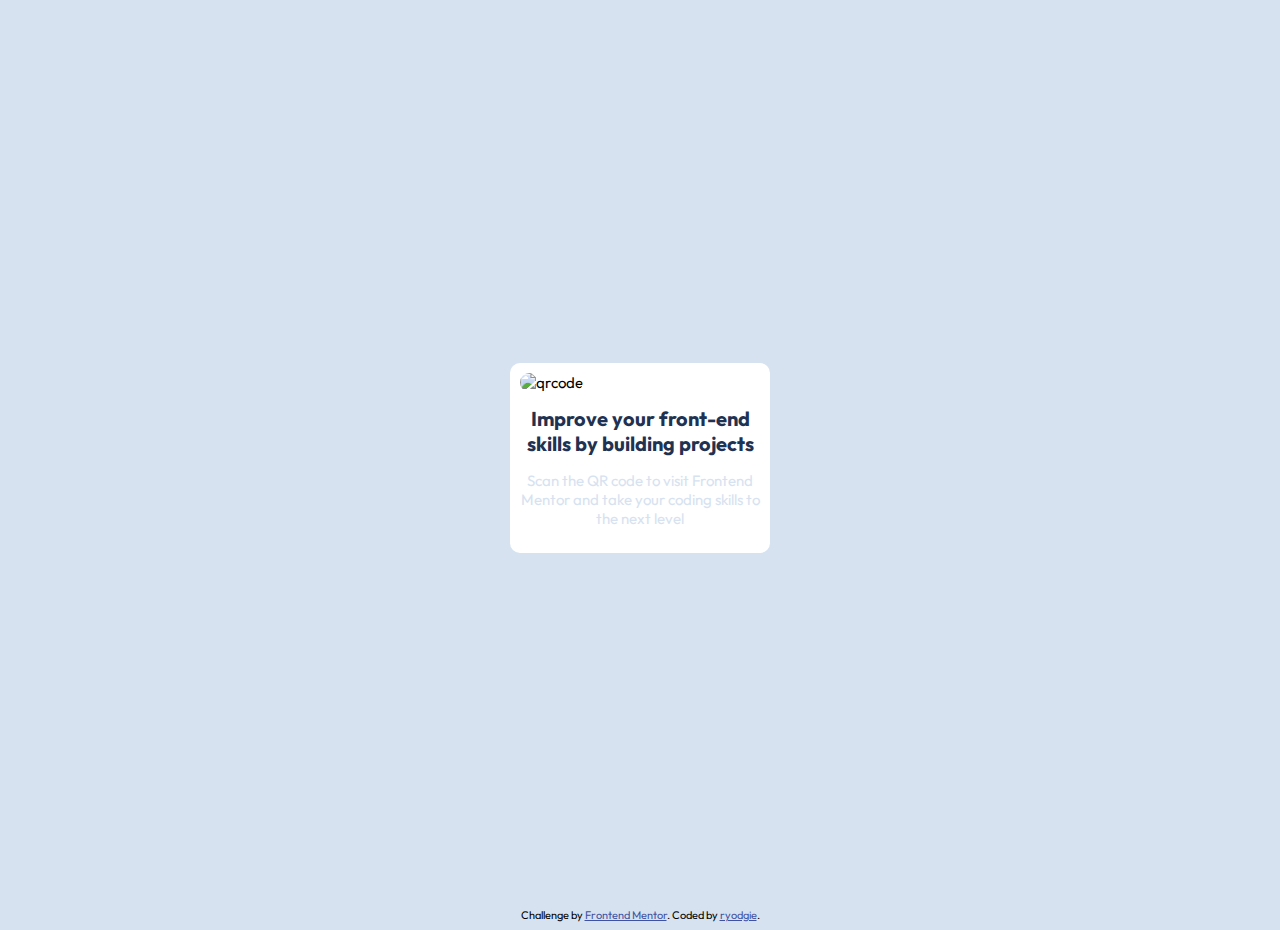
==== index.html @ 45eadb2a "-" ====
<!DOCTYPE html>
<html lang="en">
  <head>
    <meta charset="UTF-8" />
    <meta name="viewport" content="width=device-width, initial-scale=1.0" />
    <!-- displays site properly based on user's device -->
    <link
      rel="icon"
      type="image/png"
      sizes="32x32"
      href="./images/favicon-32x32.png"
    />
    <link rel="preconnect" href="https://fonts.googleapis.com" />
    <link rel="preconnect" href="https://fonts.gstatic.com" crossorigin />
    <link
      href="https://fonts.googleapis.com/css2?family=Outfit:wght@400;700&display=swap"
      rel="stylesheet"
    />
    <link rel="stylesheet" href="./styles.css" />
    <title>Frontend Mentor | QR code component</title>
  </head>
  <body>
    <div class="container">
      <div class="card">
        <img src="./images/image-qr-code.png" alt="qrcode" />
        <h1>Improve your front-end skills by building projects</h1>
        <p>
          Scan the QR code to visit Frontend Mentor and take your coding skills
          to the next level
        </p>
      </div>
    </div>

    <div class="attribution">
      Challenge by
      <a href="https://www.frontendmentor.io?ref=challenge" target="_blank"
        >Frontend Mentor</a
      >. Coded by <a href="#">ryodgie</a>.
    </div>
  </body>
</html>
---- styles.css ----
:root {
  --white: hsl(0, 0%, 100%);
  --light-gray: hsl(212, 45%, 89%);
  --grayish-blue: hsl(220, 15%, 55%);
  --dark-blue: hsl(218, 44%, 22%);
}

body {
  font-family: "Outfit", sans-serif;
  font-size: 15px;
  background: var(--light-gray);
}

.attribution {
  font-size: 11px;
  text-align: center;
}
.attribution a {
  color: hsl(228, 45%, 44%);
}

.container {
  max-width: 1440px;
  display: flex;
  justify-content: center;
  align-items: center;
  margin: 0 auto;
  height: 100vh;
}

.card {
  /* display: flex; */
  flex-direction: column;
  background: var(--white);
  max-width: 240px;
  justify-content: center;
  border-radius: 10px;
  padding: 10px;
}

img {
  width: 240px;
  border-radius: 10px;
}

h1 {
  color: var(--dark-blue);
  font-size: 20px;
  text-align: center;
  font-weight: 700;
}

p {
  color: var(--light-gray);
  font-size: 15px;
  font-weight: 400;
  text-align: center;
}
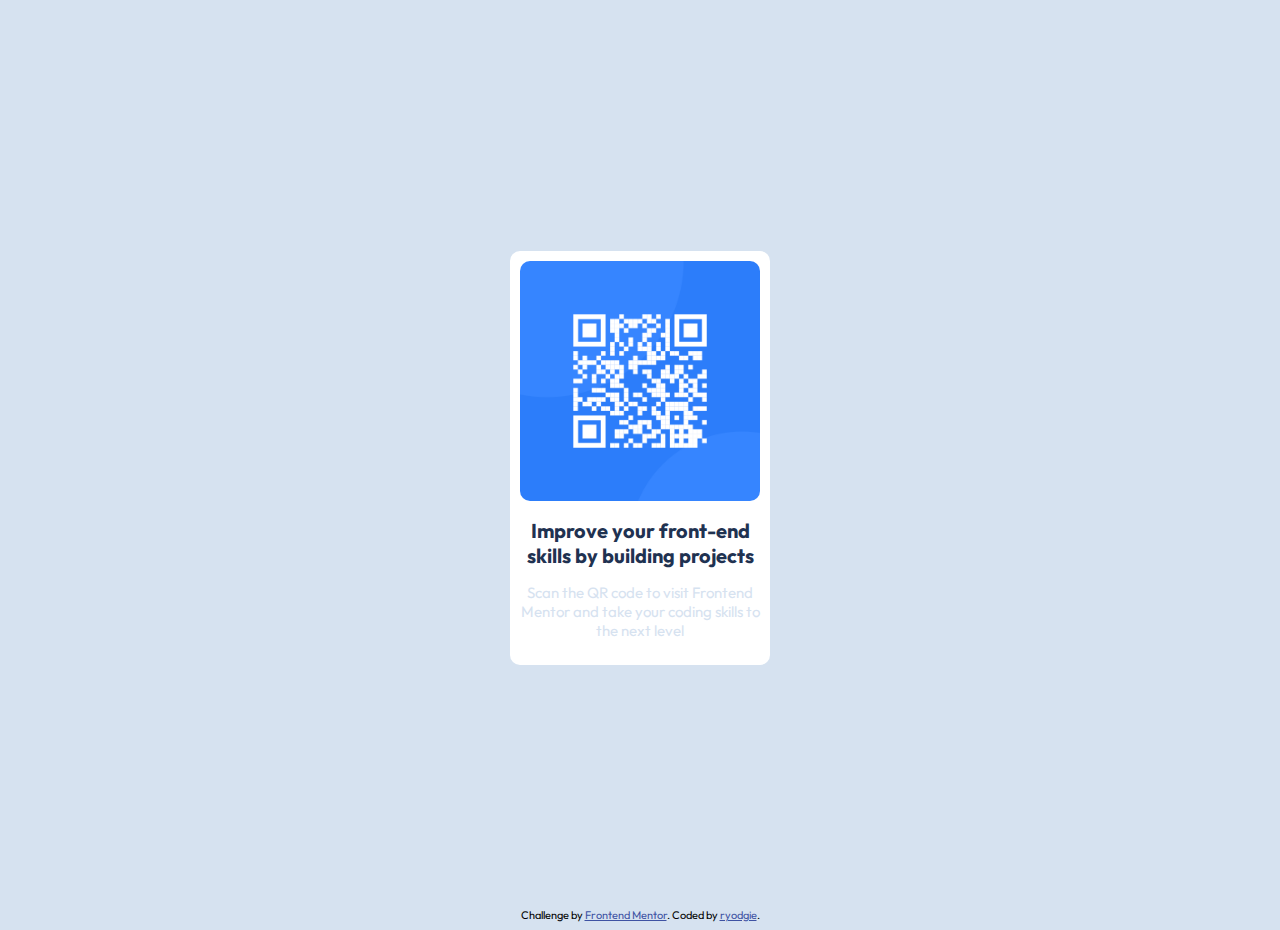
==== commit 920ef557: "Update index.html" ====
--- a/index.html
+++ b/index.html
@@ -20,7 +20,7 @@
     <title>Frontend Mentor | QR code component</title>
   </head>
   <body>
-    <div class="container">
+    <div class="container" role="banner">
       <div class="card">
         <img src="./images/image-qr-code.png" alt="qrcode" />
         <h1>Improve your front-end skills by building projects</h1>
